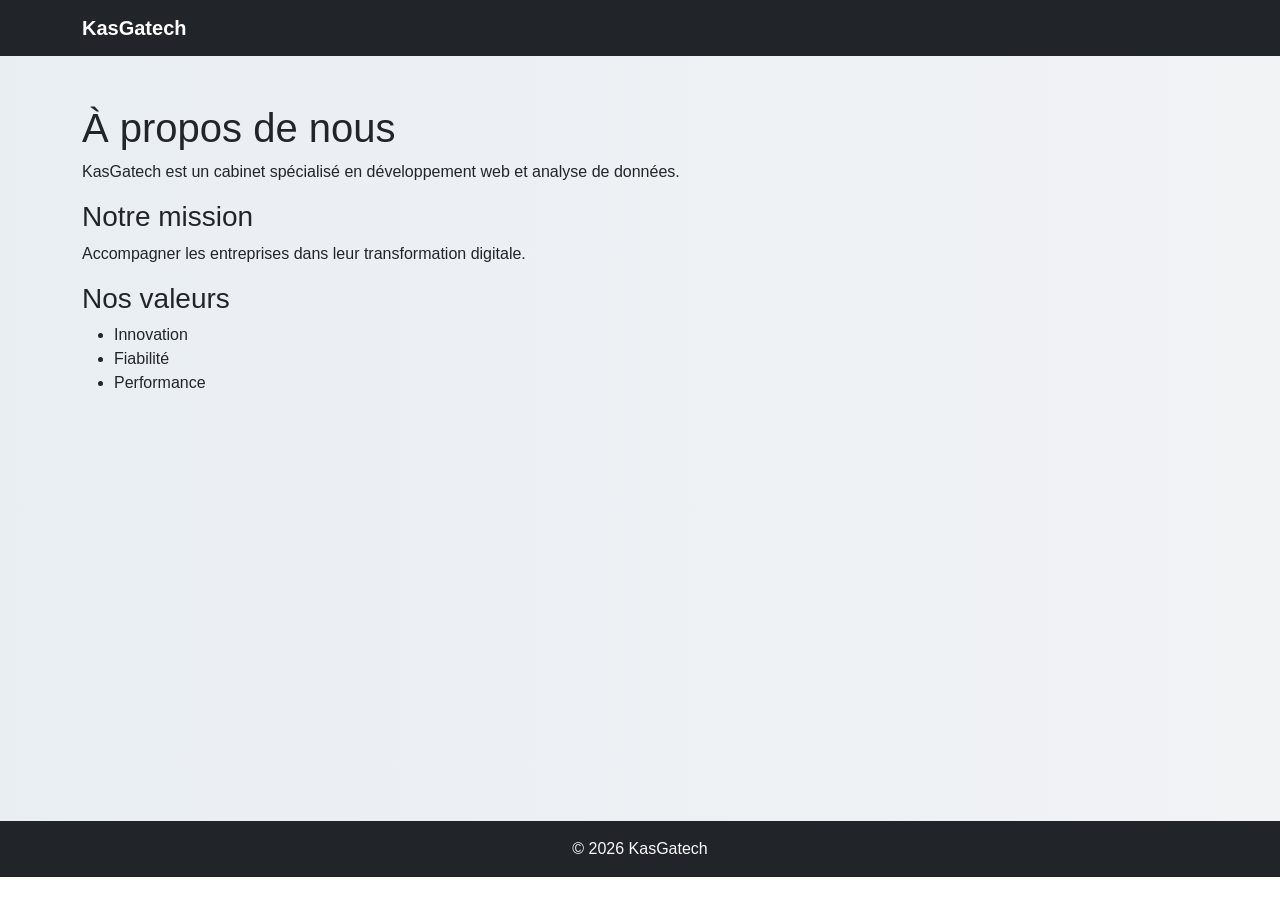
==== about.html @ 4df51139 "A propos de Kasgatech" ====
<!DOCTYPE html>
<html lang="fr">
<head>
<meta charset="UTF-8">
<title>KasGatech | À propos</title>
<link href="https://cdn.jsdelivr.net/npm/bootstrap@5.3.2/dist/css/bootstrap.min.css" rel="stylesheet">
<link rel="stylesheet" href="assets/css/style.css">
</head>
<body>

<nav class="navbar navbar-expand-lg navbar-dark bg-dark">
  <div class="container">
    <a class="navbar-brand fw-bold" href="index.html">KasGatech</a>
  </div>
</nav>

<section class="py-5">
  <div class="container">
    <h1>À propos de nous</h1>
    <p>KasGatech est un cabinet spécialisé en développement web et analyse de données.</p>

    <h3>Notre mission</h3>
    <p>Accompagner les entreprises dans leur transformation digitale.</p>

    <h3>Nos valeurs</h3>
    <ul>
      <li>Innovation</li>
      <li>Fiabilité</li>
      <li>Performance</li>
    </ul>
  </div>
</section>

<footer class="bg-dark text-light text-center py-3">
  © 2026 KasGatech
</footer>

</body>
</html>
---- assets/css/style.css ----
body {
    font-family: Arial, sans-serif;
}

.hero  {
    height: 55vh;
    background: linear-gradient(to right, #0d1b2a, #1b263b);
}

.py-5  {
    height: 85vh;
    background: linear-gradient(to right, #e9eef3, #f1f3f5);
}
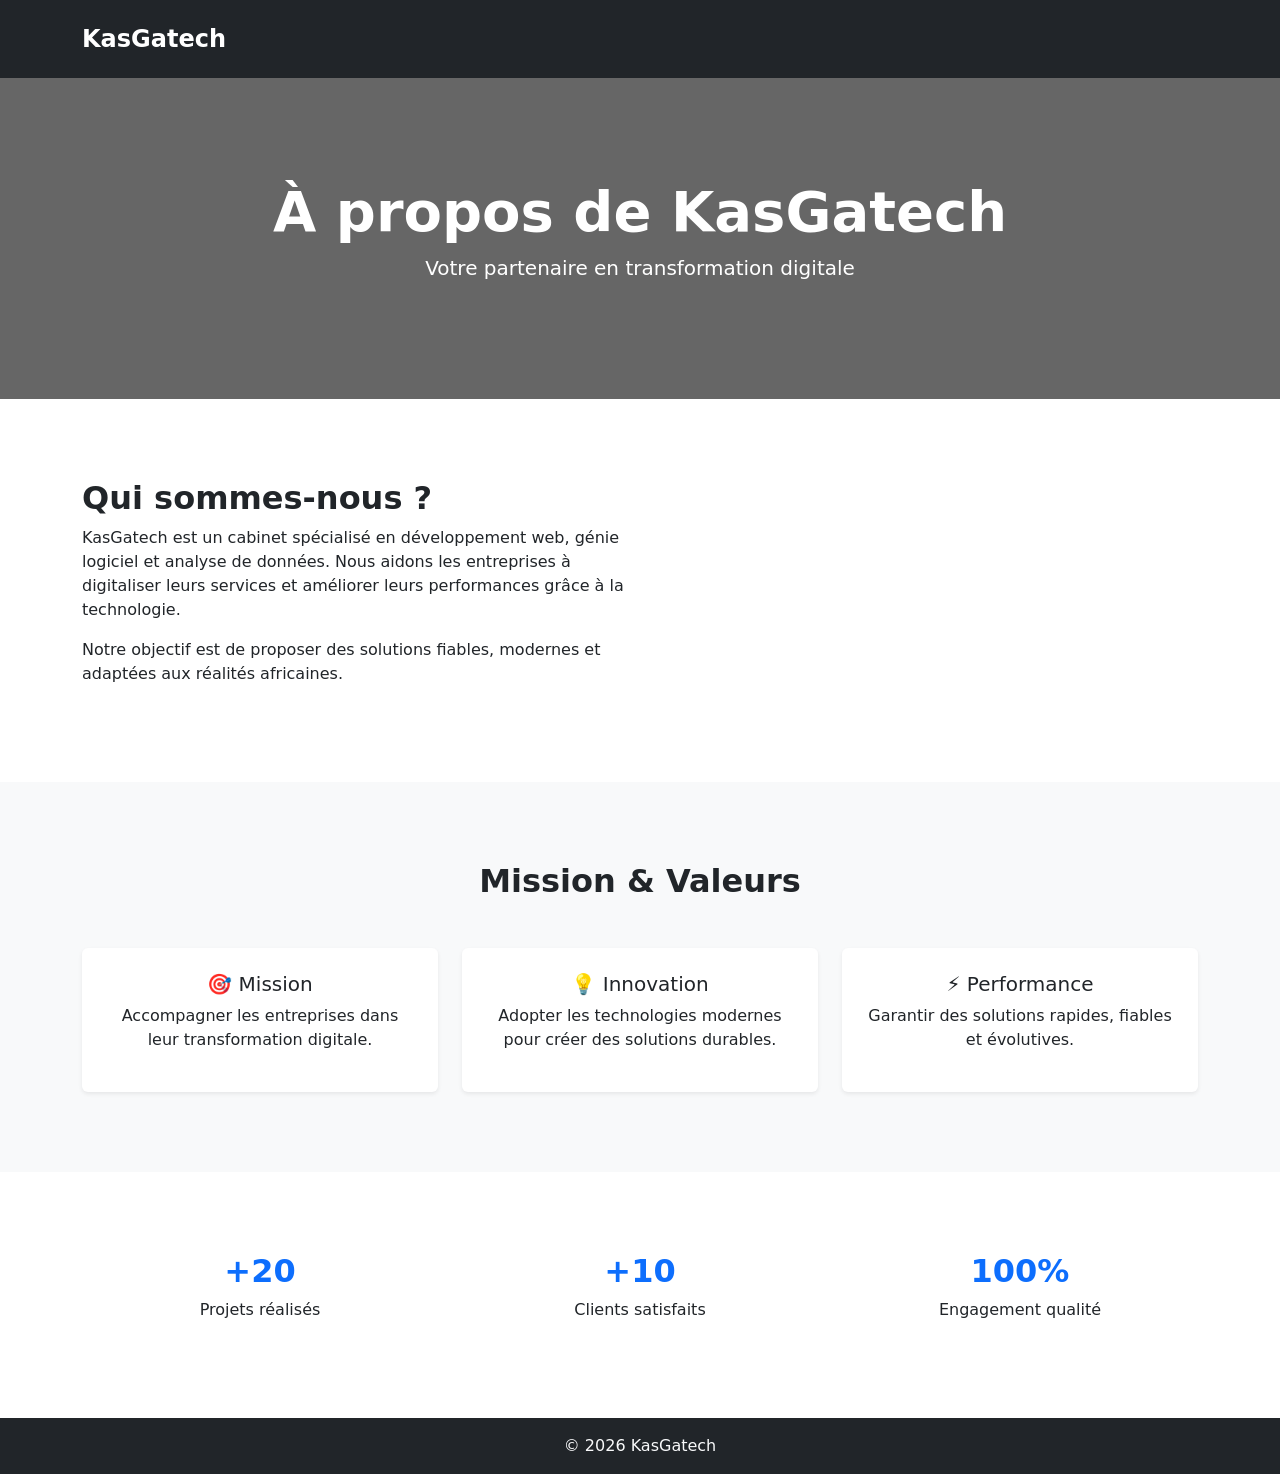
==== commit a89ce95f: "Fin du site" ====
--- a/about.html
+++ b/about.html
@@ -2,32 +2,124 @@
 <html lang="fr">
 <head>
 <meta charset="UTF-8">
+<meta name="viewport" content="width=device-width, initial-scale=1.0">
 <title>KasGatech | À propos</title>
+
 <link href="https://cdn.jsdelivr.net/npm/bootstrap@5.3.2/dist/css/bootstrap.min.css" rel="stylesheet">
-<link rel="stylesheet" href="assets/css/style.css">
+
+<style>
+section{
+  padding:80px 0;
+}
+
+.hero-about{
+  background: linear-gradient(rgba(0,0,0,0.6), rgba(0,0,0,0.6)),
+              url("https://images.unsplash.com/photo-1552664730-d307ca884978");
+  background-size: cover;
+  background-position:center;
+  color:white;
+  text-align:center;
+  padding:100px 0;
+}
+
+.card:hover{
+  transform: translateY(-6px);
+  transition:0.3s;
+}
+</style>
 </head>
+
 <body>
 
-<nav class="navbar navbar-expand-lg navbar-dark bg-dark">
+<!-- NAVBAR -->
+<nav class="navbar navbar-expand-lg navbar-dark bg-dark py-3">
   <div class="container">
-    <a class="navbar-brand fw-bold" href="index.html">KasGatech</a>
+    <a class="navbar-brand fw-bold fs-4" href="index.html">KasGatech</a>
   </div>
 </nav>
 
-<section class="py-5">
+<!-- HERO -->
+<section class="hero-about">
   <div class="container">
-    <h1>À propos de nous</h1>
-    <p>KasGatech est un cabinet spécialisé en développement web et analyse de données.</p>
+    <h1 class="display-4 fw-bold">À propos de KasGatech</h1>
+    <p class="lead">Votre partenaire en transformation digitale</p>
+  </div>
+</section>
 
-    <h3>Notre mission</h3>
-    <p>Accompagner les entreprises dans leur transformation digitale.</p>
+<!-- PRESENTATION -->
+<section>
+  <div class="container">
+    <div class="row align-items-center">
+      
+      <div class="col-md-6">
+        <h2 class="fw-bold">Qui sommes-nous ?</h2>
+        <p>
+          KasGatech est un cabinet spécialisé en développement web, génie logiciel
+          et analyse de données. Nous aidons les entreprises à digitaliser leurs
+          services et améliorer leurs performances grâce à la technologie.
+        </p>
+        <p>
+          Notre objectif est de proposer des solutions fiables, modernes et adaptées
+          aux réalités africaines.
+        </p>
+      </div>
 
-    <h3>Nos valeurs</h3>
-    <ul>
-      <li>Innovation</li>
-      <li>Fiabilité</li>
-      <li>Performance</li>
-    </ul>
+      <div class="col-md-6">
+        <img src="https://images.unsplash.com/photo-1522071820081-009f0129c71c"
+             class="img-fluid rounded shadow" alt="">
+      </div>
+
+    </div>
+  </div>
+</section>
+
+<!-- MISSION VALEURS -->
+<section class="bg-light text-center">
+  <div class="container">
+    <h2 class="fw-bold mb-5">Mission & Valeurs</h2>
+
+    <div class="row g-4">
+      <div class="col-md-4">
+        <div class="card border-0 shadow-sm p-4">
+          <h5>🎯 Mission</h5>
+          <p>Accompagner les entreprises dans leur transformation digitale.</p>
+        </div>
+      </div>
+
+      <div class="col-md-4">
+        <div class="card border-0 shadow-sm p-4">
+          <h5>💡 Innovation</h5>
+          <p>Adopter les technologies modernes pour créer des solutions durables.</p>
+        </div>
+      </div>
+
+      <div class="col-md-4">
+        <div class="card border-0 shadow-sm p-4">
+          <h5>⚡ Performance</h5>
+          <p>Garantir des solutions rapides, fiables et évolutives.</p>
+        </div>
+      </div>
+    </div>
+  </div>
+</section>
+
+<!-- CHIFFRES -->
+<section class="text-center">
+  <div class="container">
+    <div class="row">
+      <div class="col-md-4">
+        <h2 class="fw-bold text-primary">+20</h2>
+        <p>Projets réalisés</p>
+      </div>
+      <div class="col-md-4">
+        <h2 class="fw-bold text-primary">+10</h2>
+        <p>Clients satisfaits</p>
+      </div>
+      <div class="col-md-4">
+        <h2 class="fw-bold text-primary">100%</h2>
+        <p>Engagement qualité</p>
+      </div>
+    </div>
   </div>
 </section>
 
